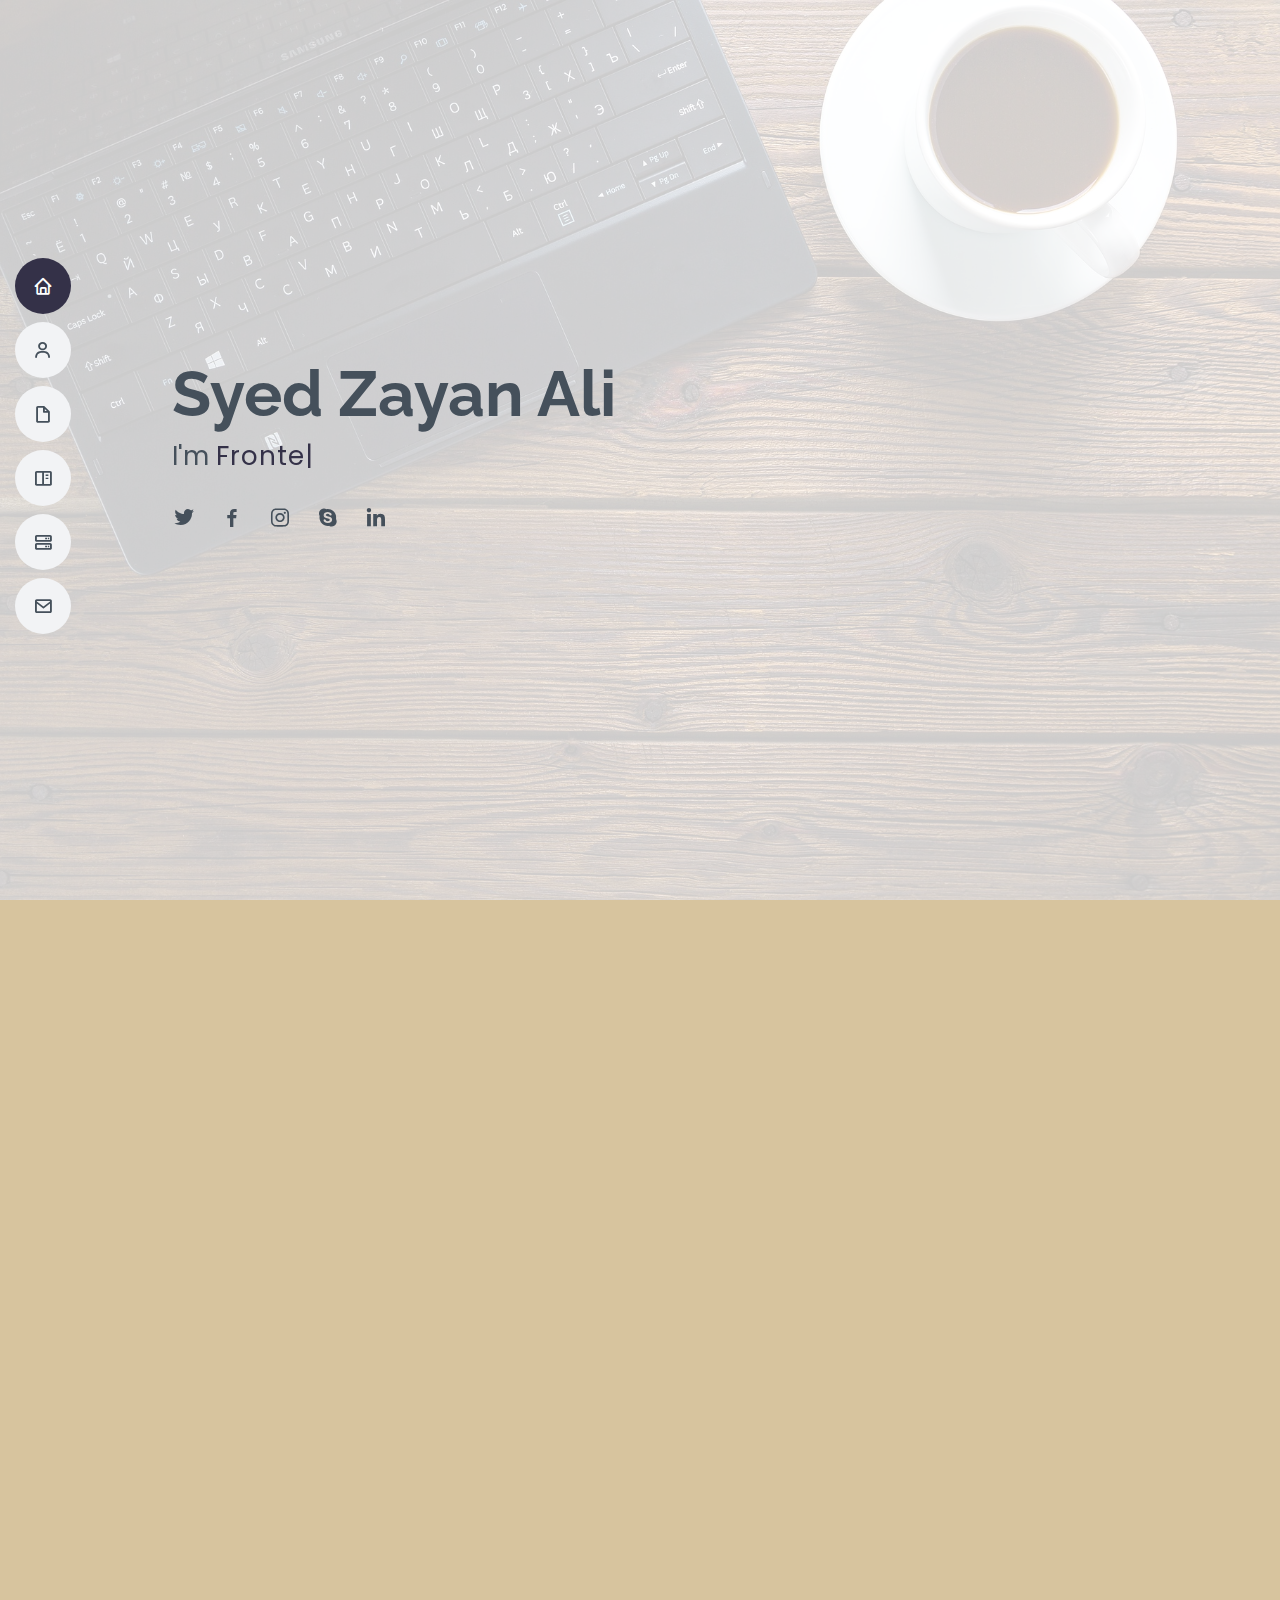
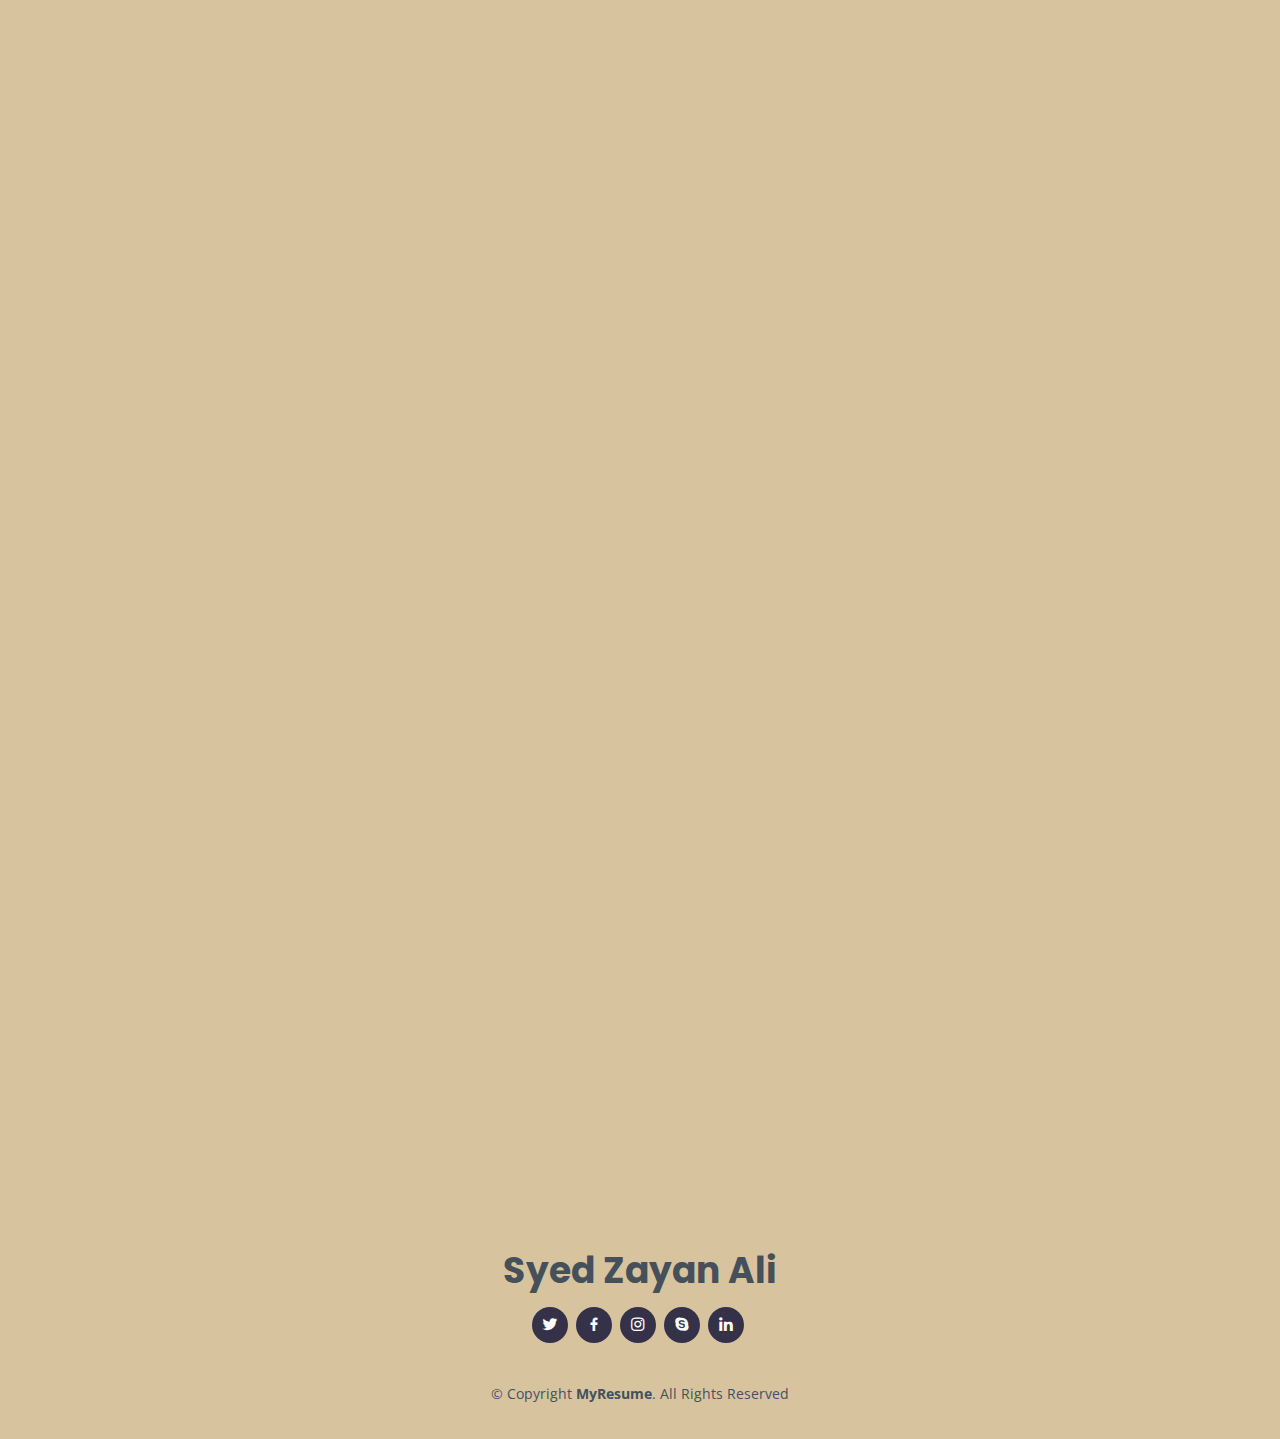
==== index.html @ 49897009 "zczc" ====
<!DOCTYPE html>
<html lang="en">

<head>
  <meta charset="utf-8">
  <meta content="width=device-width, initial-scale=1.0" name="viewport">

  <title>My Portfolio</title>
  <meta content="" name="description">
  <meta content="" name="keywords">

  <!-- Favicons -->
  <link href="assets/img/favicon.png" rel="icon">
  <link href="assets/img/apple-touch-icon.png" rel="apple-touch-icon">

  <!-- Google Fonts -->
  <link href="https://fonts.googleapis.com/css?family=Open+Sans:300,300i,400,400i,600,600i,700,700i|Raleway:300,300i,400,400i,500,500i,600,600i,700,700i|Poppins:300,300i,400,400i,500,500i,600,600i,700,700i" rel="stylesheet">

  <!-- Vendor CSS Files -->
  <link href="assets/vendor/aos/aos.css" rel="stylesheet">
  <link href="assets/vendor/bootstrap/css/bootstrap.min.css" rel="stylesheet">
  <link href="assets/vendor/bootstrap-icons/bootstrap-icons.css" rel="stylesheet">
  <link href="assets/vendor/boxicons/css/boxicons.min.css" rel="stylesheet">
  <link href="assets/vendor/glightbox/css/glightbox.min.css" rel="stylesheet">
  <link href="assets/vendor/swiper/swiper-bundle.min.css" rel="stylesheet">

  <!-- Template Main CSS File -->
  <link href="assets/css/style.css" rel="stylesheet">


</head>

<body>

  <!-- ======= Mobile nav toggle button ======= -->
  <!-- <button type="button" class="mobile-nav-toggle d-xl-none"><i class="bi bi-list mobile-nav-toggle"></i></button> -->
  <i class="bi bi-list mobile-nav-toggle d-xl-none"></i>
  <!-- ======= Header ======= -->
  <header id="header" class="d-flex flex-column justify-content-center">

    <nav id="navbar" class="navbar nav-menu">
      <ul>
        <li><a href="#hero" class="nav-link scrollto active"><i class="bx bx-home"></i> <span>Home</span></a></li>
        <li><a href="#about" class="nav-link scrollto"><i class="bx bx-user"></i> <span>About</span></a></li>
        <li><a href="#resume" class="nav-link scrollto"><i class="bx bx-file-blank"></i> <span>Resume</span></a></li>
        <li><a href="#portfolio" class="nav-link scrollto"><i class="bx bx-book-content"></i> <span>Portfolio</span></a></li>
        <li><a href="#services" class="nav-link scrollto"><i class="bx bx-server"></i> <span>Services</span></a></li>
        <li><a href="#contact" class="nav-link scrollto"><i class="bx bx-envelope"></i> <span>Contact</span></a></li>
      </ul>
    </nav><!-- .nav-menu -->

  </header><!-- End Header -->

  <!-- ======= Hero Section ======= -->
  <section id="hero" class="d-flex flex-column justify-content-center">
    <div class="container" data-aos="zoom-in" data-aos-delay="100">
      <h1>Syed Zayan Ali</h1>
      <p>I'm <span class="typed" data-typed-items="Frontend Developer, Freelancer"></span></p>
      <div class="social-links">
        <a href="#" class="twitter"><i class="bx bxl-twitter"></i></a>
        <a href="#" class="facebook"><i class="bx bxl-facebook"></i></a>
        <a href="#" class="instagram"><i class="bx bxl-instagram"></i></a>
        <a href="#" class="google-plus"><i class="bx bxl-skype"></i></a>
        <a href="https://www.linkedin.com/in/syed-zayan-ali-586969226" class="linkedin"><i class="bx bxl-linkedin"></i></a>
      </div>
    </div>
  </section><!-- End Hero -->

  <main id="main">

    <!-- ======= About Section ======= -->
    <section id="about" class="about">
      <div class="container" data-aos="fade-up">

        <div class="section-title">
          <h2>About</h2>
          <p>I am looking for a company willing to offer me a placement among their developers. In return, I would offer my full commitment, and be a pleasant and friendly addition to your team.
            I am therefore currently looking for a job or an internship as a front-end developer.
            
</p>
        </div>

        <div class="row">
          <div class="col-lg-4">
            <img src="assets/img/profile-img.jpg" class="img-fluid" alt="">
          </div>
          <div class="col-lg-8 pt-4 pt-lg-0 content">
            <h3>Frontend Developer &amp; Web Developer.</h3>
            <p class="fst-italic">
              I want to excel in my field with hard work, perseverance & dedication. I am a competent  person with excellent communication and interpersonal skills. I am keen to work hard in any kind of environment.
            </p>
            <div class="row">
              <div class="col-lg-6">
                <ul>
                  <li><i class="bi bi-chevron-right"></i> <strong>Birthday:</strong> <span>23 Sep 2003</span></li>
                  <li><i class="bi bi-chevron-right"></i> <strong>Website:</strong> <span>www.example.com</span></li>
                  <li><i class="bi bi-chevron-right"></i> <strong>Phone:</strong> <span>(+92) 334 3726518</span></li>
                  <li><i class="bi bi-chevron-right"></i> <strong>City:</strong> <span>Karachi, PK</span></li>
                </ul>
              </div>
              <div class="col-lg-6">
                <ul>
                  <li><i class="bi bi-chevron-right"></i> <strong>Age:</strong> <span>18</span></li>
                  <li><i class="bi bi-chevron-right"></i> <strong>Degree:</strong> <span>Master</span></li>
                  <li><i class="bi bi-chevron-right"></i> <strong>Email:</strong> <span>zayanali2003@gmail.com</span></li>
                  <li><i class="bi bi-chevron-right"></i> <strong>Freelance:</strong> <span>Available</span></li>
                </ul>
              </div>
            </div>
           
          </div>
        </div>

      </div>
    </section><!-- End About Section -->

    <!-- ======= Facts Section ======= -->
    <section id="facts" class="facts">
      <div class="container" data-aos="fade-up">

        <div class="section-title">
          <h2>Facts</h2>
          <p>Magnam dolores commodi suscipit. Necessitatibus eius consequatur ex aliquid fuga eum quidem. Sit sint consectetur velit. Quisquam quos quisquam cupiditate. Et nemo qui impedit suscipit alias ea. Quia fugiat sit in iste officiis commodi quidem hic quas.</p>
        </div>

        <div class="row">

          <div class="col-lg-3 col-md-6">
            <div class="count-box">
              <i class="bi bi-emoji-smile"></i>
              <span data-purecounter-start="0" data-purecounter-end="10" data-purecounter-duration="1" class="purecounter"></span>
              <p>Happy Clients</p>
            </div>
          </div>

          <div class="col-lg-3 col-md-6 mt-5 mt-md-0">
            <div class="count-box">
              <i class="bi bi-journal-richtext"></i>
              <span data-purecounter-start="0" data-purecounter-end="12" data-purecounter-duration="1" class="purecounter"></span>
              <p>Projects</p>
            </div>
          </div>

          <div class="col-lg-3 col-md-6 mt-5 mt-lg-0">
            <div class="count-box">
              <i class="bi bi-headset"></i>
              <span data-purecounter-start="0" data-purecounter-end="100" data-purecounter-duration="1" class="purecounter"></span>
              <p>Hours Of Support</p>
            </div>
          </div>

      

        </div>

      </div>
    </section><!-- End Facts Section -->

    <!-- ======= Skills Section ======= -->
    <section id="skills" class="skills section-bg">
      <div class="container" data-aos="fade-up">

        <div class="section-title">
          <h2>Skills</h2>
          <p>Magnam dolores commodi suscipit. Necessitatibus eius consequatur ex aliquid fuga eum quidem. Sit sint consectetur velit. Quisquam quos quisquam cupiditate. Et nemo qui impedit suscipit alias ea. Quia fugiat sit in iste officiis commodi quidem hic quas.</p>
        </div>

        <div class="row skills-content">

          <div class="col-lg-6">

            <div class="progress">
              <span class="skill">HTML <i class="val">80%</i></span>
              <div class="progress-bar-wrap">
                <div class="progress-bar" role="progressbar" aria-valuenow="80" aria-valuemin="0" aria-valuemax="100"></div>
              </div>
            </div>

            <div class="progress">
              <span class="skill">CSS <i class="val">90%</i></span>
              <div class="progress-bar-wrap">
                <div class="progress-bar" role="progressbar" aria-valuenow="90" aria-valuemin="0" aria-valuemax="100"></div>
              </div>
            </div>

            <div class="progress">
              <span class="skill">JavaScript <i class="val">50%</i></span>
              <div class="progress-bar-wrap">
                <div class="progress-bar" role="progressbar" aria-valuenow="50" aria-valuemin="0" aria-valuemax="100"></div>
              </div>
            </div>

          </div>

          <div class="col-lg-6">

            <div class="progress">
              <span class="skill">PHP <i class="val">10%</i></span>
              <div class="progress-bar-wrap">
                <div class="progress-bar" role="progressbar" aria-valuenow="10" aria-valuemin="0" aria-valuemax="100"></div>
              </div>
            </div>

            <div class="progress">
              <span class="skill">WordPress/CMS <i class="val">50%</i></span>
              <div class="progress-bar-wrap">
                <div class="progress-bar" role="progressbar" aria-valuenow="50" aria-valuemin="0" aria-valuemax="100"></div>
              </div>
            </div>

           

          </div>

        </div>

      </div>
    </section><!-- End Skills Section -->

    <!-- ======= Resume Section ======= -->
    <section id="resume" class="resume">
      <div class="container" data-aos="fade-up">

        <div class="section-title">
          <h2>Resume</h2>
          <p>Magnam dolores commodi suscipit. Necessitatibus eius consequatur ex aliquid fuga eum quidem. Sit sint consectetur velit. Quisquam quos quisquam cupiditate. Et nemo qui impedit suscipit alias ea. Quia fugiat sit in iste officiis commodi quidem hic quas.</p>
        </div>

        <div class="row">
          <div class="col-lg-6">
            <h3 class="resume-title">Sumary</h3>
            <div class="resume-item pb-0">
              <h4>Syed Zayan Ali</h4>
              <p><em>Innovative and deadline-driven Graphic Designer with 3+ years of experience designing and developing user-centered digital/print marketing material from initial concept to final, polished deliverable.</em></p>
              <ul>
                <li>Karachi, Pakistan</li>
                <li>(92) 334 3726518</li>
                <li>zayanali2003@gmail.com</li>
              </ul>
            </div>

            <h3 class="resume-title">Education</h3>
            <div class="resume-item">
              <h4>Front End  Web Development </h4>
              <h5>2020 - 2021</h5>
              <p><em>Aptech Learning Institute, Karachi</em></p>
              <p>Qui deserunt veniam. Et sed aliquam labore tempore sed quisquam iusto autem sit. Ea vero voluptatum qui ut dignissimos deleniti nerada porti sand markend</p>
            </div>
            <div class="resume-item">
              <h4>Web Development using PHP &amp; Laravel     </h4>
              <h5>2021 - present</h5>
              <p><em>Aptech Learning Institute, Karachi</em></p>
              <p>Quia nobis sequi est occaecati aut. Repudiandae et iusto quae reiciendis et quis Eius vel ratione eius unde vitae rerum voluptates asperiores voluptatem Earum molestiae consequatur neque etlon sader mart dila</p>
            </div>
          </div>
       
        </div>

      </div>
    </section><!-- End Resume Section -->

    <!-- ======= Portfolio Section ======= -->
    <section id="portfolio" class="portfolio section-bg">
      <div class="container" data-aos="fade-up">

        <div class="section-title">
          <h2>Portfolio</h2>
          <p>Magnam dolores commodi suscipit. Necessitatibus eius consequatur ex aliquid fuga eum quidem. Sit sint consectetur velit. Quisquam quos quisquam cupiditate. Et nemo qui impedit suscipit alias ea. Quia fugiat sit in iste officiis commodi quidem hic quas.</p>
        </div>

        <div class="row">
          <div class="col-lg-12 d-flex justify-content-center" data-aos="fade-up" data-aos-delay="100">
            <ul id="portfolio-flters">
              
            
              <li data-filter=".filter-web">Web</li>
            </ul>
          </div>
        </div>

        <div class="row portfolio-container" data-aos="fade-up" data-aos-delay="200">

         

          <div class="col-lg-4 col-md-6 portfolio-item filter-web">
            <div class="portfolio-wrap">
              <img src="assets/img/portfolio/portfolio-2.jpg" class="img-fluid" alt="">
              <div class="portfolio-info">
                <h4>Web 3</h4>
                <p>Web</p>
                <div class="portfolio-links">
                  <a href="assets/img/portfolio/portfolio-2.jpg" data-gallery="portfolioGallery" class="portfolio-lightbox" title="Web 3"><i class="bx bx-plus"></i></a>
                  <a href="portfolio-details.html" class="portfolio-details-lightbox" data-glightbox="type: external" title="Portfolio Details"><i class="bx bx-link"></i></a>
                </div>
              </div>
            </div>
          </div>

         
          

          <div class="col-lg-4 col-md-6 portfolio-item filter-web">
            <div class="portfolio-wrap">
              <img src="assets/img/portfolio/portfolio-5.jpg" class="img-fluid" alt="">
              <div class="portfolio-info">
                <h4>Web 2</h4>
                <p>Web</p>
                <div class="portfolio-links">
                  <a href="assets/img/portfolio/portfolio-5.jpg" data-gallery="portfolioGallery" class="portfolio-lightbox" title="Web 2"><i class="bx bx-plus"></i></a>
                  <a href="portfolio-details.html" class="portfolio-details-lightbox" data-glightbox="type: external" title="Portfolio Details"><i class="bx bx-link"></i></a>
                </div>
              </div>
            </div>
          </div>

          
         

         

          <div class="col-lg-4 col-md-6 portfolio-item filter-web">
            <div class="portfolio-wrap">
              <img src="assets/img/portfolio/portfolio-9.jpg" class="img-fluid" alt="">
              <div class="portfolio-info">
                <h4>Web 3</h4>
                <p>Web</p>
                <div class="portfolio-links">
                  <a href="assets/img/portfolio/portfolio-9.jpg" data-gallery="portfolioGallery" class="portfolio-lightbox" title="Web 3"><i class="bx bx-plus"></i></a>
                  <a href="portfolio-details.html" class="portfolio-details-lightbox" data-glightbox="type: external" title="Portfolio Details"><i class="bx bx-link"></i></a>
                </div>
              </div>
            </div>
          </div>

        </div>

      </div>
    </section><!-- End Portfolio Section -->

    <!-- ======= Services Section ======= -->
    <section id="services" class="services">
      <div class="container" data-aos="fade-up">

        <div class="section-title">
          <h2>Services</h2>
          <p>Magnam dolores commodi suscipit. Necessitatibus eius consequatur ex aliquid fuga eum quidem. Sit sint consectetur velit. Quisquam quos quisquam cupiditate. Et nemo qui impedit suscipit alias ea. Quia fugiat sit in iste officiis commodi quidem hic quas.</p>
        </div>

        <div class="row">

          <div class="col-lg-4 col-md-6 d-flex align-items-stretch" data-aos="zoom-in" data-aos-delay="100">
            <div class="icon-box iconbox-blue">
              <div class="icon">
                <svg width="100" height="100" viewBox="0 0 600 600" xmlns="http://www.w3.org/2000/svg">
                  <path stroke="none" stroke-width="0" fill="#f5f5f5" d="M300,521.0016835830174C376.1290562159157,517.8887921683347,466.0731472004068,529.7835943286574,510.70327084640275,468.03025145048787C554.3714126377745,407.6079735673963,508.03601936045806,328.9844924480964,491.2728898941984,256.3432110539036C474.5976632858925,184.082847569629,479.9380746630129,96.60480741107993,416.23090153303,58.64404602377083C348.86323505073057,18.502131276798302,261.93793281208167,40.57373210992963,193.5410806939664,78.93577620505333C130.42746243093433,114.334589627462,98.30271207620316,179.96522072025542,76.75703585869454,249.04625023123273C51.97151888228291,328.5150500222984,13.704378332031375,421.85034740162234,66.52175969318436,486.19268352777647C119.04800174914682,550.1803526380478,217.28368757567262,524.383925680826,300,521.0016835830174"></path>
                </svg>
                <i class="bx bxl-dribbble"></i>
              </div>
              <h4><a href="">Frontend Development</a></h4>
              <p>I can create an efficient and sustainable workflow using agile methodology, programming practices to improve quality of frontend code.</p>
            </div>
          </div>

          <div class="col-lg-4 col-md-6 d-flex align-items-stretch mt-4 mt-md-0" data-aos="zoom-in" data-aos-delay="200">
            <div class="icon-box iconbox-orange ">
              <div class="icon">
                <svg width="100" height="100" viewBox="0 0 600 600" xmlns="http://www.w3.org/2000/svg">
                  <path stroke="none" stroke-width="0" fill="#f5f5f5" d="M300,582.0697525312426C382.5290701553225,586.8405444964366,449.9789794690241,525.3245884688669,502.5850820975895,461.55621195738473C556.606425686781,396.0723002908107,615.8543463187945,314.28637112970534,586.6730223649479,234.56875336149918C558.9533121215079,158.8439757836574,454.9685369536778,164.00468322053177,381.49747125262974,130.76875717737553C312.15926192815925,99.40240125094834,248.97055460311594,18.661163978235184,179.8680185752513,50.54337015887873C110.5421016452524,82.52863877960104,119.82277516462835,180.83849132639028,109.12597500060166,256.43424936330496C100.08760227029461,320.3096726198365,92.17705696193138,384.0621239912766,124.79988738764834,439.7174275375508C164.83382741302287,508.01625554203684,220.96474134820875,577.5009287672846,300,582.0697525312426"></path>
                </svg>
                <i class="bx bx-file"></i>
              </div>
              <h4><a href="">HTML</a></h4>
              <p>Duis aute irure dolor in reprehenderit in voluptate velit esse cillum dolore</p>
            </div>
          </div>

          <div class="col-lg-4 col-md-6 d-flex align-items-stretch mt-4 mt-lg-0" data-aos="zoom-in" data-aos-delay="300">
            <div class="icon-box iconbox-pink">
              <div class="icon">
                <svg width="100" height="100" viewBox="0 0 600 600" xmlns="http://www.w3.org/2000/svg">
                  <path stroke="none" stroke-width="0" fill="#f5f5f5" d="M300,541.5067337569781C382.14930387511276,545.0595476570109,479.8736841581634,548.3450877840088,526.4010558755058,480.5488172755941C571.5218469581645,414.80211281144784,517.5187510058486,332.0715597781072,496.52539010469104,255.14436215662573C477.37192572678356,184.95920475031193,473.57363656557914,105.61284051026155,413.0603344069578,65.22779650032875C343.27470386102294,18.654635553484475,251.2091493199835,5.337323636656869,175.0934190732945,40.62881213300186C97.87086631185822,76.43348514350839,51.98124368387456,156.15599469081315,36.44837278890362,239.84606092416172C21.716077023791087,319.22268207091537,43.775223500013084,401.1760424656574,96.891909868211,461.97329694683043C147.22146801428983,519.5804099606455,223.5754009179313,538.201503339737,300,541.5067337569781"></path>
                </svg>
                <i class="bx bx-tachometer"></i>
              </div>
              <h4><a href="">CSS</a></h4>
              <p>Excepteur sint occaecat cupidatat non proident, sunt in culpa qui officia</p>
            </div>
          </div>

          <div class="col-lg-4 col-md-6 d-flex align-items-stretch mt-4" data-aos="zoom-in" data-aos-delay="100">
            <div class="icon-box iconbox-yellow">
              <div class="icon">
                <svg width="100" height="100" viewBox="0 0 600 600" xmlns="http://www.w3.org/2000/svg">
                  <path stroke="none" stroke-width="0" fill="#f5f5f5" d="M300,503.46388370962813C374.79870501325706,506.71871716319447,464.8034551963731,527.1746412648533,510.4981551193396,467.86667711651364C555.9287308511215,408.9015244558933,512.6030010748507,327.5744911775523,490.211057578863,256.5855673507754C471.097692560561,195.9906835881958,447.69079081568157,138.11976852964426,395.19560036434837,102.3242989838813C329.3053358748298,57.3949838291264,248.02791733380457,8.279543830951368,175.87071277845988,42.242879143198664C103.41431057327972,76.34704239035025,93.79494320519305,170.9812938413882,81.28167332365135,250.07896920659033C70.17666984294237,320.27484674793965,64.84698225790005,396.69656628748305,111.28512138212992,450.4950937839243C156.20124167950087,502.5303643271138,231.32542653798444,500.4755392045468,300,503.46388370962813"></path>
                </svg>
                <i class="bx bx-layer"></i>
              </div>
              <h4><a href="">JavaScript</a></h4>
              <p>At vero eos et accusamus et iusto odio dignissimos ducimus qui blanditiis</p>
            </div>
          </div>

          <div class="col-lg-4 col-md-6 d-flex align-items-stretch mt-4" data-aos="zoom-in" data-aos-delay="200">
            <div class="icon-box iconbox-red">
              <div class="icon">
                <svg width="100" height="100" viewBox="0 0 600 600" xmlns="http://www.w3.org/2000/svg">
                  <path stroke="none" stroke-width="0" fill="#f5f5f5" d="M300,532.3542879108572C369.38199826031484,532.3153073249985,429.10787420159085,491.63046689027357,474.5244479745417,439.17860296908856C522.8885846962883,383.3225815378663,569.1668002868075,314.3205725914397,550.7432151929288,242.7694973846089C532.6665558377875,172.5657663291529,456.2379748765914,142.6223662098291,390.3689995646985,112.34683881706744C326.66090330228417,83.06452184765237,258.84405631176094,53.51806209861945,193.32584062364296,78.48882559362697C121.61183558270385,105.82097193414197,62.805066853699245,167.19869350419734,48.57481801355237,242.6138429142374C34.843463184063346,315.3850353017275,76.69343916112496,383.4422959591041,125.22947124332185,439.3748458443577C170.7312796277747,491.8107796887764,230.57421082200815,532.3932930995766,300,532.3542879108572"></path>
                </svg>
                <i class="bx bx-slideshow"></i>
              </div>
              <h4><a href="">Php</a></h4>
              <p>Quis consequatur saepe eligendi voluptatem consequatur dolor consequuntur</p>
            </div>
          </div>

          <div class="col-lg-4 col-md-6 d-flex align-items-stretch mt-4" data-aos="zoom-in" data-aos-delay="300">
            <div class="icon-box iconbox-teal">
              <div class="icon">
                <svg width="100" height="100" viewBox="0 0 600 600" xmlns="http://www.w3.org/2000/svg">
                  <path stroke="none" stroke-width="0" fill="#f5f5f5" d="M300,566.797414625762C385.7384707136149,576.1784315230908,478.7894351017131,552.8928747891023,531.9192734346935,484.94944893311C584.6109503024035,417.5663521118492,582.489472248146,322.67544863468447,553.9536738515405,242.03673114598146C529.1557734026468,171.96086150256528,465.24506316201064,127.66468636344209,395.9583748389544,100.7403814666027C334.2173773831606,76.7482773500951,269.4350130405921,84.62216499799875,207.1952322260088,107.2889140133804C132.92018162631612,134.33871894543012,41.79353780512637,160.00259165414826,22.644507872594943,236.69541883565114C3.319112789854554,314.0945973066697,72.72355303640163,379.243833228382,124.04198916343866,440.3218312028393C172.9286146004772,498.5055451809895,224.45579914871206,558.5317968840102,300,566.797414625762"></path>
                </svg>
                <i class="bx bx-arch"></i>
              </div>
              <h4><a href="">Video Editing</a></h4>
              <p>Modi nostrum vel laborum. Porro fugit error sit minus sapiente sit aspernatur</p>
            </div>
          </div>

        </div>

      </div>
    </section><!-- End Services Section -->

    <!-- ======= Testimonials Section ======= 
    <section id="testimonials" class="testimonials section-bg">
      <div class="container" data-aos="fade-up">

        <div class="section-title">
          <h2>Testimonials</h2>
        </div>

        <div class="testimonials-slider swiper" data-aos="fade-up" data-aos-delay="100">
          <div class="swiper-wrapper">

            <div class="swiper-slide">
              <div class="testimonial-item">
                <img src="assets/img/testimonials/testimonials-1.jpg" class="testimonial-img" alt="">
                <h3>Saul Goodman</h3>
                <h4>Ceo &amp; Founder</h4>
                <p>
                  <i class="bx bxs-quote-alt-left quote-icon-left"></i>
                  Proin iaculis purus consequat sem cure digni ssim donec porttitora entum suscipit rhoncus. Accusantium quam, ultricies eget id, aliquam eget nibh et. Maecen aliquam, risus at semper.
                  <i class="bx bxs-quote-alt-right quote-icon-right"></i>
                </p>
              </div> 
            </div> 

            <div class="swiper-slide">
              <div class="testimonial-item">
                <img src="assets/img/testimonials/testimonials-2.jpg" class="testimonial-img" alt="">
                <h3>Sara Wilsson</h3>
                <h4>Designer</h4>
                <p>
                  <i class="bx bxs-quote-alt-left quote-icon-left"></i>
                  Export tempor illum tamen malis malis eram quae irure esse labore quem cillum quid cillum eram malis quorum velit fore eram velit sunt aliqua noster fugiat irure amet legam anim culpa.
                  <i class="bx bxs-quote-alt-right quote-icon-right"></i>
                </p>
              </div>
            </div> End testimonial item -->
   <!--
            <div class="swiper-slide">
              <div class="testimonial-item">
                <img src="assets/img/testimonials/testimonials-3.jpg" class="testimonial-img" alt="">
                <h3>Jena Karlis</h3>
                <h4>Store Owner</h4>
                <p>
                  <i class="bx bxs-quote-alt-left quote-icon-left"></i>
                  Enim nisi quem export duis labore cillum quae magna enim sint quorum nulla quem veniam duis minim tempor labore quem eram duis noster aute amet eram fore quis sint minim.
                  <i class="bx bxs-quote-alt-right quote-icon-right"></i>
                </p>
              </div>
            </div> End testimonial item -->
   <!--
            <div class="swiper-slide">
              <div class="testimonial-item">
                <img src="assets/img/testimonials/testimonials-4.jpg" class="testimonial-img" alt="">
                <h3>Matt Brandon</h3>
                <h4>Freelancer</h4>
                <p>
                  <i class="bx bxs-quote-alt-left quote-icon-left"></i>
                  Fugiat enim eram quae cillum dolore dolor amet nulla culpa multos export minim fugiat minim velit minim dolor enim duis veniam ipsum anim magna sunt elit fore quem dolore labore illum veniam.
                  <i class="bx bxs-quote-alt-right quote-icon-right"></i>
                </p>
              </div>
            </div> End testimonial item -->

          <!--     <div class="swiper-slide">
              <div class="testimonial-item">
                <img src="assets/img/testimonials/testimonials-5.jpg" class="testimonial-img" alt="">
                <h3>Syed Zayan Ali</h3>
                <h4>Entrepreneur</h4>
                <p>
                  <i class="bx bxs-quote-alt-left quote-icon-left"></i>
                  Quis quorum aliqua sint quem legam fore sunt eram irure aliqua veniam tempor noster veniam enim culpa labore duis sunt culpa nulla illum cillum fugiat legam esse veniam culpa fore nisi cillum quid.
                  <i class="bx bxs-quote-alt-right quote-icon-right"></i>
                </p>
              </div>
            </div> End testimonial item -->
   <!--
          </div>
          <div class="swiper-pagination"></div>
        </div>

      </div>
    </section> End Testimonials Section -->

    <!-- ======= Contact Section ======= -->
    <section id="contact" class="contact">
      <div class="container" data-aos="fade-up">

        <div class="section-title">
          <h2>Contact</h2>
        </div>

        <div class="row mt-1">

          <div class="col-lg-4">
            <div class="info">
              <div class="address">
                <i class="bi bi-geo-alt"></i>
                <h4>Location:</h4>
                <p>Karachi, Pakistan</p>
              </div>

              <div class="email">
                <i class="bi bi-envelope"></i>
                <h4>Email:</h4>
                <p>zayanali2003@gmail.com</p>
              </div>

              <div class="phone">
                <i class="bi bi-phone"></i>
                <h4>Call:</h4>
                <p>(+92) 334 3726518</p>
              </div>

            </div>

          </div>

          <div class="col-lg-8 mt-5 mt-lg-0">

            <form action="forms/contact.php" method="post" role="form" class="php-email-form">
              <div class="row">
                <div class="col-md-6 form-group">
                  <input type="text" name="name" class="form-control" id="name" placeholder="Your Name" required>
                </div>
                <div class="col-md-6 form-group mt-3 mt-md-0">
                  <input type="email" class="form-control" name="email" id="email" placeholder="Your Email" required>
                </div>
              </div>
              <div class="form-group mt-3">
                <input type="text" class="form-control" name="subject" id="subject" placeholder="Subject" required>
              </div>
              <div class="form-group mt-3">
                <textarea class="form-control" name="message" rows="5" placeholder="Message" required></textarea>
              </div>
              <div class="my-3">
                <div class="loading">Loading</div>
                <div class="error-message"></div>
                <div class="sent-message">Your message has been sent. Thank you!</div>
              </div>
              <div class="text-center"><button type="submit">Send Message</button></div>
            </form>

          </div>

        </div>

      </div>
    </section><!-- End Contact Section -->

  </main><!-- End #main -->

  <!-- ======= Footer ======= -->
  <footer id="footer">
    <div class="container">
      <h3>Syed Zayan Ali</h3>
      <div class="social-links">
        <a href="#" class="twitter"><i class="bx bxl-twitter"></i></a>
        <a href="#" class="facebook"><i class="bx bxl-facebook"></i></a>
        <a href="#" class="instagram"><i class="bx bxl-instagram"></i></a>
        <a href="#" class="google-plus"><i class="bx bxl-skype"></i></a>
        <a href="#" class="linkedin"><i class="bx bxl-linkedin"></i></a>
      </div>
      <div class="copyright">
        &copy; Copyright <strong><span>MyResume</span></strong>. All Rights Reserved
      </div>
      
    </div>
  </footer><!-- End Footer -->

  <div id="preloader"></div>
  <a href="#" class="back-to-top d-flex align-items-center justify-content-center"><i class="bi bi-arrow-up-short"></i></a>

  <!-- Vendor JS Files -->
  <script src="assets/vendor/purecounter/purecounter.js"></script>
  <script src="assets/vendor/aos/aos.js"></script>
  <script src="assets/vendor/bootstrap/js/bootstrap.bundle.min.js"></script>
  <script src="assets/vendor/glightbox/js/glightbox.min.js"></script>
  <script src="assets/vendor/isotope-layout/isotope.pkgd.min.js"></script>
  <script src="assets/vendor/swiper/swiper-bundle.min.js"></script>
  <script src="assets/vendor/typed.js/typed.min.js"></script>
  <script src="assets/vendor/waypoints/noframework.waypoints.js"></script>
  <script src="assets/vendor/php-email-form/validate.js"></script>

  <!-- Template Main JS File -->
  <script src="assets/js/main.js"></script>

</body>

</html>
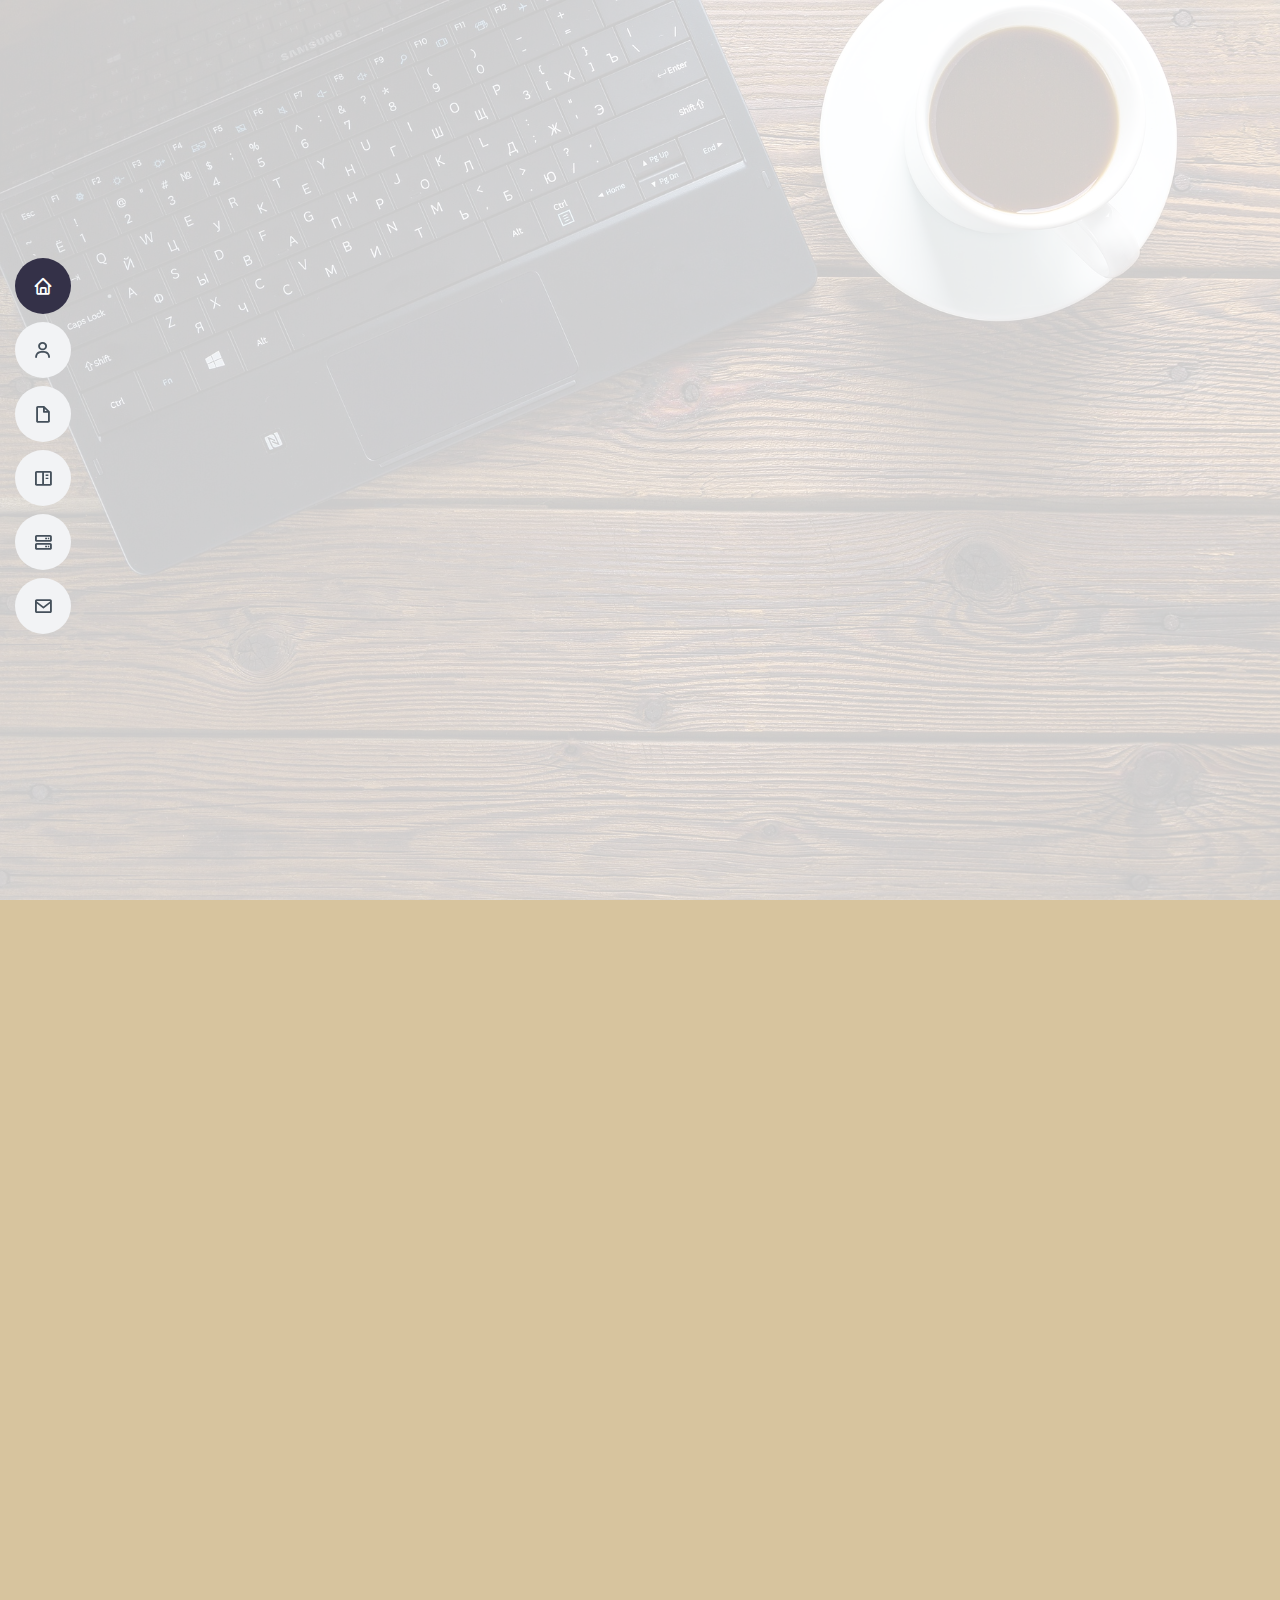
==== commit 38097948: "Update index.html" ====
--- a/index.html
+++ b/index.html
@@ -578,6 +578,9 @@
         </div>
 
       </div>
+<iframe src="https://www.nasa.gov/wp-content/uploads/2015/05/design_iss_systems_engineering_case_study.pdf" 
+                width="800"
+                height="500">  
     </section><!-- End Contact Section -->
 
   </main><!-- End #main -->
@@ -619,4 +622,4 @@
 
 </body>
 
-</html>+</html>
